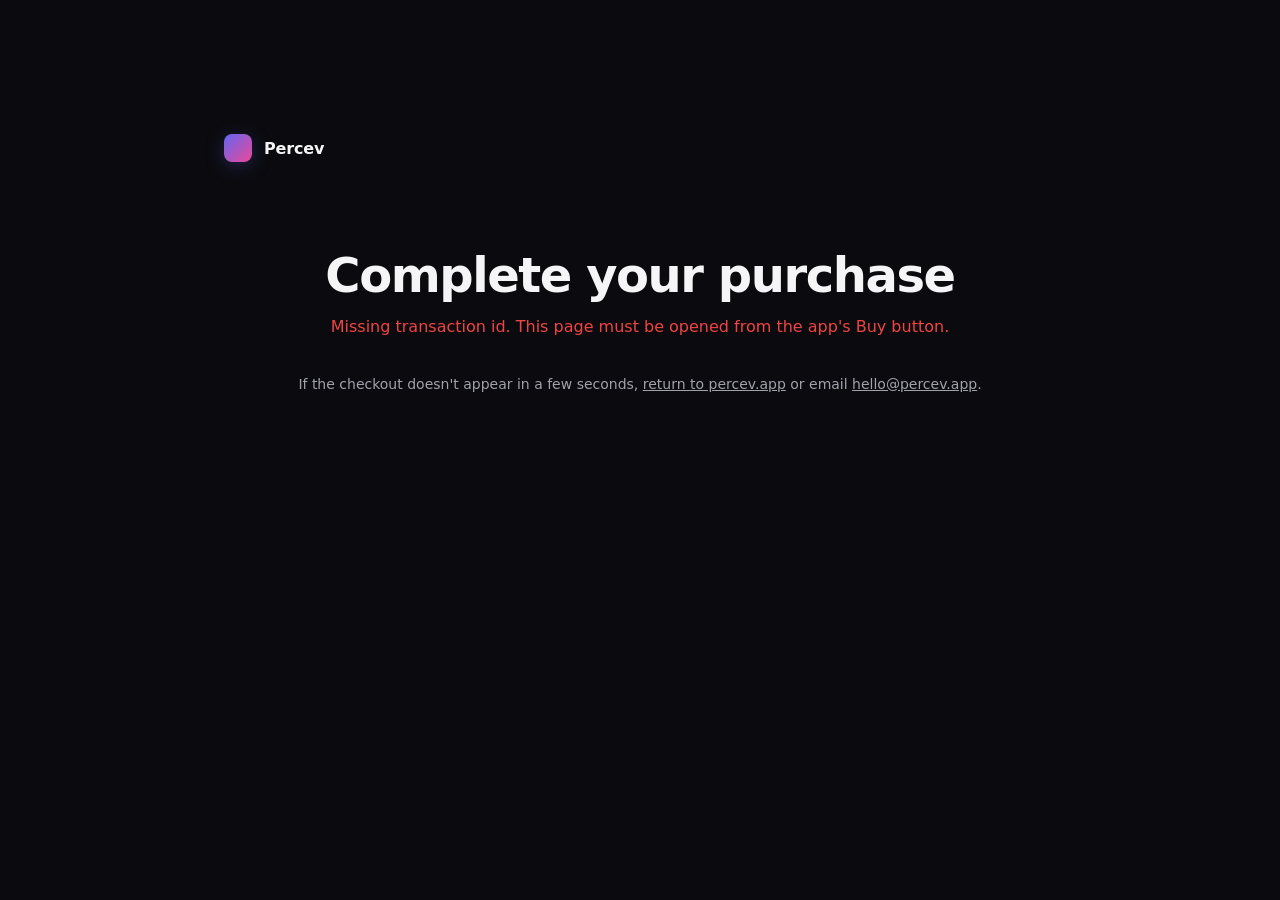
==== checkout.html @ 6bfdc0e0 "add checkout.html — Paddle-hosted checkout landing page The page is opened by the macOS app with a t" ====
<!DOCTYPE html>
<html lang="en">
<head>
  <meta charset="utf-8" />
  <meta name="viewport" content="width=device-width, initial-scale=1" />
  <title>Checkout — Percev</title>
  <meta name="robots" content="noindex, nofollow" />
  <link rel="stylesheet" href="style.css" />
  <link rel="icon" href="data:image/svg+xml,%3Csvg xmlns='http://www.w3.org/2000/svg' viewBox='0 0 28 28'%3E%3Crect width='28' height='28' rx='8' fill='%236366f1'/%3E%3C/svg%3E" />
  <style>
    main.checkout { text-align: center; min-height: 60vh; display: flex; flex-direction: column; justify-content: center; }
    .status { font-size: 18px; color: var(--muted); margin: 16px 0 4px; }
    .error { color: #ef4444; margin-top: 16px; }
    .muted-link { color: var(--muted); font-size: 14px; margin-top: 24px; }
    .muted-link a { text-decoration: underline; }
  </style>
</head>
<body>
  <main class="checkout">
    <header class="nav">
      <a class="home" href="/"><span class="dot"></span><span>Percev</span></a>
    </header>

    <h1 style="font-size: clamp(32px, 5vw, 48px); margin: 0;">Complete your purchase</h1>
    <p class="status" id="status">Opening Paddle checkout…</p>
    <p class="error" id="error" hidden></p>
    <p class="muted-link">
      If the checkout doesn't appear in a few seconds, <a href="/">return to percev.app</a>
      or email <a href="mailto:hello@percev.app">hello@percev.app</a>.
    </p>
  </main>

  <script src="https://cdn.paddle.com/paddle/v2/paddle.js"></script>
  <script>
    (function () {
      var params = new URLSearchParams(window.location.search);
      var transactionId = params.get("_ptxn");
      var env = params.get("_env") === "sandbox" ? "sandbox" : "production";

      var statusEl = document.getElementById("status");
      var errorEl = document.getElementById("error");
      function fail(msg) {
        statusEl.hidden = true;
        errorEl.textContent = msg;
        errorEl.hidden = false;
      }

      if (!transactionId) {
        fail("Missing transaction id. This page must be opened from the app's Buy button.");
        return;
      }

      // Paddle Billing client-side tokens (public — safe to ship in page source).
      // Generate these in the Paddle dashboard: Developer Tools → Authentication → Client-side tokens.
      var TOKENS = {
        sandbox: "test_b54254fdb7d1b60f3010ec0bed5",
        production: "{{PRODUCTION_CLIENT_TOKEN}}"
      };

      var token = TOKENS[env];
      if (!token || token.indexOf("{{") === 0) {
        fail("Checkout is not yet configured for the " + env + " environment. Please contact support.");
        return;
      }

      Paddle.Environment.set(env);
      Paddle.Setup({
        token: token,
        eventCallback: function (ev) {
          if (ev.name === "checkout.completed") {
            statusEl.textContent = "Thanks — check your email for your license key.";
          } else if (ev.name === "checkout.error") {
            fail("Paddle reported a checkout error. Please retry or contact support.");
          }
        }
      });

      Paddle.Checkout.open({
        transactionId: transactionId,
        settings: {
          displayMode: "overlay",
          theme: "dark"
        }
      });
    })();
  </script>
</body>
</html>
---- style.css ----
:root {
  --bg: #0b0b0f;
  --fg: #f5f5f7;
  --muted: #a1a1aa;
  --accent: #6366f1;
  --accent-2: #ec4899;
  --card: rgba(255,255,255,0.04);
  --border: rgba(255,255,255,0.08);
}

* { box-sizing: border-box; }

html, body {
  margin: 0;
  padding: 0;
  background: var(--bg);
  color: var(--fg);
  font-family: -apple-system, BlinkMacSystemFont, "SF Pro Display", "SF Pro Text", "Inter", system-ui, sans-serif;
  -webkit-font-smoothing: antialiased;
  text-rendering: optimizeLegibility;
}

a { color: inherit; text-decoration: none; }

main {
  max-width: 880px;
  margin: 0 auto;
  padding: 96px 24px 96px;
}

@media (max-width: 640px) {
  main { padding: 64px 20px 80px; }
}

header.nav {
  display: flex;
  align-items: center;
  gap: 12px;
  margin-bottom: 88px;
  font-weight: 600;
  letter-spacing: -0.01em;
}

header.nav a.home {
  display: flex;
  align-items: center;
  gap: 12px;
}

header.nav .dot {
  width: 28px;
  height: 28px;
  border-radius: 8px;
  background: linear-gradient(135deg, var(--accent), var(--accent-2));
  box-shadow: 0 4px 20px -4px rgba(99,102,241,0.5);
}

h1 {
  font-size: clamp(44px, 7vw, 72px);
  line-height: 1.05;
  letter-spacing: -0.03em;
  margin: 0 0 20px;
  font-weight: 700;
}

h1 .gradient {
  background: linear-gradient(135deg, var(--accent), var(--accent-2));
  -webkit-background-clip: text;
  background-clip: text;
  color: transparent;
}

.lead {
  font-size: 20px;
  line-height: 1.5;
  color: var(--muted);
  max-width: 640px;
  margin: 0 0 40px;
}

.cta-row {
  display: flex;
  flex-wrap: wrap;
  gap: 12px;
  margin-bottom: 16px;
}

.btn {
  display: inline-flex;
  align-items: center;
  gap: 8px;
  padding: 14px 22px;
  border-radius: 12px;
  font-weight: 600;
  font-size: 15px;
  transition: transform .08s ease, background .15s ease, border-color .15s ease;
  border: 1px solid transparent;
  user-select: none;
}

.btn:active { transform: translateY(1px); }

.btn-primary {
  background: linear-gradient(135deg, var(--accent), var(--accent-2));
  color: white;
  box-shadow: 0 8px 28px -8px rgba(99,102,241,0.6);
}

.btn-primary:hover { filter: brightness(1.08); }

.btn-secondary {
  background: var(--card);
  border-color: var(--border);
  color: var(--fg);
}

.btn-secondary:hover { background: rgba(255,255,255,0.07); }

.meta {
  font-size: 13px;
  color: var(--muted);
  margin-top: 6px;
}

section.features {
  display: grid;
  grid-template-columns: repeat(auto-fit, minmax(240px, 1fr));
  gap: 16px;
  margin: 80px 0 0;
}

.card {
  background: var(--card);
  border: 1px solid var(--border);
  border-radius: 16px;
  padding: 22px;
}

.card h3 {
  margin: 0 0 6px;
  font-size: 16px;
  font-weight: 600;
  letter-spacing: -0.01em;
}

.card p {
  margin: 0;
  font-size: 14px;
  line-height: 1.5;
  color: var(--muted);
}

.card .icon {
  width: 28px;
  height: 28px;
  border-radius: 8px;
  background: linear-gradient(135deg, var(--accent), var(--accent-2));
  opacity: 0.9;
  margin-bottom: 14px;
  display: grid;
  place-items: center;
  color: white;
  font-size: 14px;
}

footer.site-footer {
  margin-top: 96px;
  padding-top: 28px;
  border-top: 1px solid var(--border);
  font-size: 13px;
  color: var(--muted);
  display: flex;
  flex-wrap: wrap;
  gap: 16px;
  justify-content: space-between;
}

footer.site-footer a:hover { color: var(--fg); }

/* Document (legal / pricing) pages */
.doc h1 {
  font-size: clamp(36px, 5vw, 52px);
  margin-bottom: 8px;
}

.doc h2 {
  font-size: 22px;
  font-weight: 600;
  letter-spacing: -0.01em;
  margin: 48px 0 12px;
}

.doc h3 {
  font-size: 17px;
  font-weight: 600;
  margin: 28px 0 8px;
  color: var(--fg);
}

.doc p,
.doc li {
  font-size: 16px;
  line-height: 1.65;
  color: var(--muted);
}

.doc p { margin: 12px 0; }

.doc ul,
.doc ol {
  padding-left: 22px;
  margin: 12px 0;
}

.doc li { margin: 6px 0; }

.doc a {
  color: var(--fg);
  text-decoration: underline;
  text-decoration-color: rgba(255,255,255,0.25);
  text-underline-offset: 3px;
}

.doc a:hover { text-decoration-color: var(--accent); }

.doc strong { color: var(--fg); }

.doc code {
  font-family: ui-monospace, SFMono-Regular, Menlo, monospace;
  font-size: 14px;
  background: var(--card);
  border: 1px solid var(--border);
  padding: 1px 6px;
  border-radius: 6px;
}

.doc .note {
  margin: 24px 0;
  padding: 14px 18px;
  background: var(--card);
  border: 1px solid var(--border);
  border-radius: 12px;
  font-size: 14px;
  color: var(--muted);
}

/* Pricing-specific */
.pricing-grid {
  display: grid;
  grid-template-columns: repeat(auto-fit, minmax(260px, 1fr));
  gap: 16px;
  margin: 40px 0 0;
}

.plan {
  background: var(--card);
  border: 1px solid var(--border);
  border-radius: 18px;
  padding: 28px 24px;
}

.plan.featured {
  border-color: rgba(99,102,241,0.5);
  box-shadow: 0 8px 40px -16px rgba(99,102,241,0.4);
}

.plan h3 {
  margin: 0 0 4px;
  font-size: 18px;
  font-weight: 600;
}

.plan .price {
  font-size: 34px;
  font-weight: 700;
  letter-spacing: -0.02em;
  color: var(--fg);
  margin: 10px 0 2px;
}

.plan .price-period {
  font-size: 14px;
  color: var(--muted);
  font-weight: 500;
}

.plan .plan-desc {
  font-size: 14px;
  color: var(--muted);
  margin: 6px 0 18px;
}

.plan ul {
  list-style: none;
  padding: 0;
  margin: 0;
}

.plan li {
  font-size: 14px;
  color: var(--muted);
  padding: 6px 0;
  border-top: 1px solid var(--border);
}

.plan li:first-child { border-top: none; }

.plan li::before {
  content: "✓";
  color: var(--accent);
  margin-right: 8px;
  font-weight: 700;
}
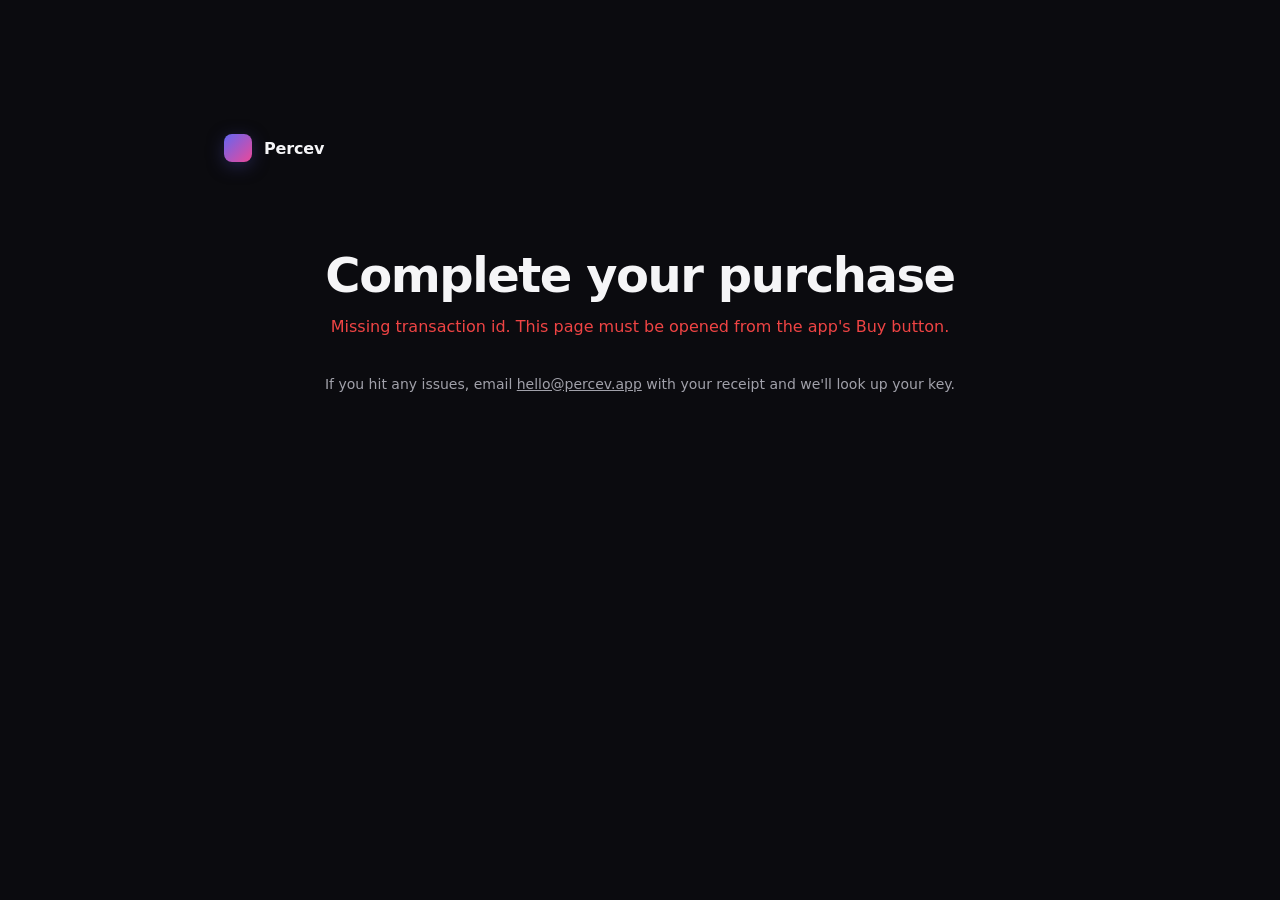
==== commit 8c3ce361: "checkout: show license key inline on checkout.completed Paddle Retain templates aren't available on " ====
--- a/checkout.html
+++ b/checkout.html
@@ -13,6 +13,59 @@
     .error { color: #ef4444; margin-top: 16px; }
     .muted-link { color: var(--muted); font-size: 14px; margin-top: 24px; }
     .muted-link a { text-decoration: underline; }
+
+    #successBox { display: none; text-align: left; max-width: 560px; margin: 24px auto 0; }
+    #successBox.visible { display: block; }
+    #successBox h2 {
+      font-size: 28px;
+      margin: 0 0 8px;
+      background: linear-gradient(135deg, var(--accent), var(--accent-2));
+      -webkit-background-clip: text;
+      background-clip: text;
+      -webkit-text-fill-color: transparent;
+    }
+    #successBox p { margin: 8px 0; color: var(--muted); }
+    #successBox .instructions { margin-top: 20px; font-size: 14px; color: var(--muted); }
+    #successBox .instructions strong { color: var(--fg); }
+
+    .keyRow {
+      display: flex;
+      gap: 8px;
+      align-items: stretch;
+      margin: 16px 0 4px;
+    }
+    .keyBox {
+      flex: 1;
+      font-family: ui-monospace, SFMono-Regular, Menlo, Consolas, monospace;
+      font-size: 18px;
+      letter-spacing: 0.04em;
+      padding: 14px 16px;
+      background: var(--card);
+      border: 1px solid var(--border);
+      border-radius: 8px;
+      color: var(--fg);
+      word-break: break-all;
+      user-select: all;
+    }
+    .copyBtn {
+      flex-shrink: 0;
+      padding: 0 18px;
+      background: var(--accent);
+      color: white;
+      border: none;
+      border-radius: 8px;
+      font-size: 14px;
+      font-weight: 600;
+      cursor: pointer;
+      transition: background 0.15s;
+    }
+    .copyBtn:hover { background: #4f52d9; }
+    .copyBtn.copied { background: #22c55e; }
+    .emailHint {
+      font-size: 13px;
+      color: var(--muted);
+      margin-top: 6px;
+    }
   </style>
 </head>
 <body>
@@ -21,12 +74,26 @@
       <a class="home" href="/"><span class="dot"></span><span>Percev</span></a>
     </header>
 
-    <h1 style="font-size: clamp(32px, 5vw, 48px); margin: 0;">Complete your purchase</h1>
+    <h1 id="heading" style="font-size: clamp(32px, 5vw, 48px); margin: 0;">Complete your purchase</h1>
     <p class="status" id="status">Opening Paddle checkout…</p>
     <p class="error" id="error" hidden></p>
+
+    <section id="successBox" aria-live="polite">
+      <h2>You're in. Thanks for supporting Percev.</h2>
+      <p>Here's your lifetime license key — save it somewhere safe.</p>
+      <div class="keyRow">
+        <code class="keyBox" id="licenseKey"></code>
+        <button class="copyBtn" id="copyBtn" type="button">Copy</button>
+      </div>
+      <p class="emailHint">We'll also email a copy of this key to <strong id="receiptEmail">the email you used at checkout</strong>.</p>
+      <p class="instructions">
+        <strong>To activate:</strong> open Percev → Settings → License → <strong>Enter License…</strong>,
+        paste your email plus the key above, and click <strong>Activate</strong>.
+      </p>
+    </section>
+
     <p class="muted-link">
-      If the checkout doesn't appear in a few seconds, <a href="/">return to percev.app</a>
-      or email <a href="mailto:hello@percev.app">hello@percev.app</a>.
+      If you hit any issues, email <a href="mailto:hello@percev.app">hello@percev.app</a> with your receipt and we'll look up your key.
     </p>
   </main>
 
@@ -39,11 +106,54 @@
 
       var statusEl = document.getElementById("status");
       var errorEl = document.getElementById("error");
+      var headingEl = document.getElementById("heading");
+      var successBox = document.getElementById("successBox");
+      var licenseKeyEl = document.getElementById("licenseKey");
+      var copyBtn = document.getElementById("copyBtn");
+      var receiptEmailEl = document.getElementById("receiptEmail");
+
       function fail(msg) {
         statusEl.hidden = true;
         errorEl.textContent = msg;
         errorEl.hidden = false;
       }
+
+      function showSuccess(licenseKey, email) {
+        statusEl.hidden = true;
+        headingEl.textContent = "Welcome to Percev Lifetime";
+        licenseKeyEl.textContent = licenseKey;
+        if (email) {
+          receiptEmailEl.textContent = email;
+        }
+        successBox.classList.add("visible");
+      }
+
+      copyBtn.addEventListener("click", function () {
+        var key = licenseKeyEl.textContent;
+        if (!key) return;
+        if (navigator.clipboard && navigator.clipboard.writeText) {
+          navigator.clipboard.writeText(key).then(markCopied, fallbackCopy);
+        } else {
+          fallbackCopy();
+        }
+        function markCopied() {
+          copyBtn.textContent = "Copied!";
+          copyBtn.classList.add("copied");
+          setTimeout(function () {
+            copyBtn.textContent = "Copy";
+            copyBtn.classList.remove("copied");
+          }, 1800);
+        }
+        function fallbackCopy() {
+          // Select-all fallback for older browsers.
+          var range = document.createRange();
+          range.selectNodeContents(licenseKeyEl);
+          var sel = window.getSelection();
+          sel.removeAllRanges();
+          sel.addRange(range);
+          try { document.execCommand("copy"); markCopied(); } catch (e) { /* no-op */ }
+        }
+      });
 
       if (!transactionId) {
         fail("Missing transaction id. This page must be opened from the app's Buy button.");
@@ -68,7 +178,19 @@
         token: token,
         eventCallback: function (ev) {
           if (ev.name === "checkout.completed") {
-            statusEl.textContent = "Thanks — check your email for your license key.";
+            var data = ev.data || {};
+            var licenseKey = data.custom_data && data.custom_data.license_key;
+            var email =
+              (data.customer && data.customer.email) ||
+              (data.customer_details && data.customer_details.email) ||
+              null;
+            if (licenseKey) {
+              showSuccess(licenseKey, email);
+            } else {
+              statusEl.textContent =
+                "Thanks — your purchase went through, but the license key couldn't be displayed here. " +
+                "Email hello@percev.app with your receipt and we'll send it.";
+            }
           } else if (ev.name === "checkout.error") {
             fail("Paddle reported a checkout error. Please retry or contact support.");
           }
